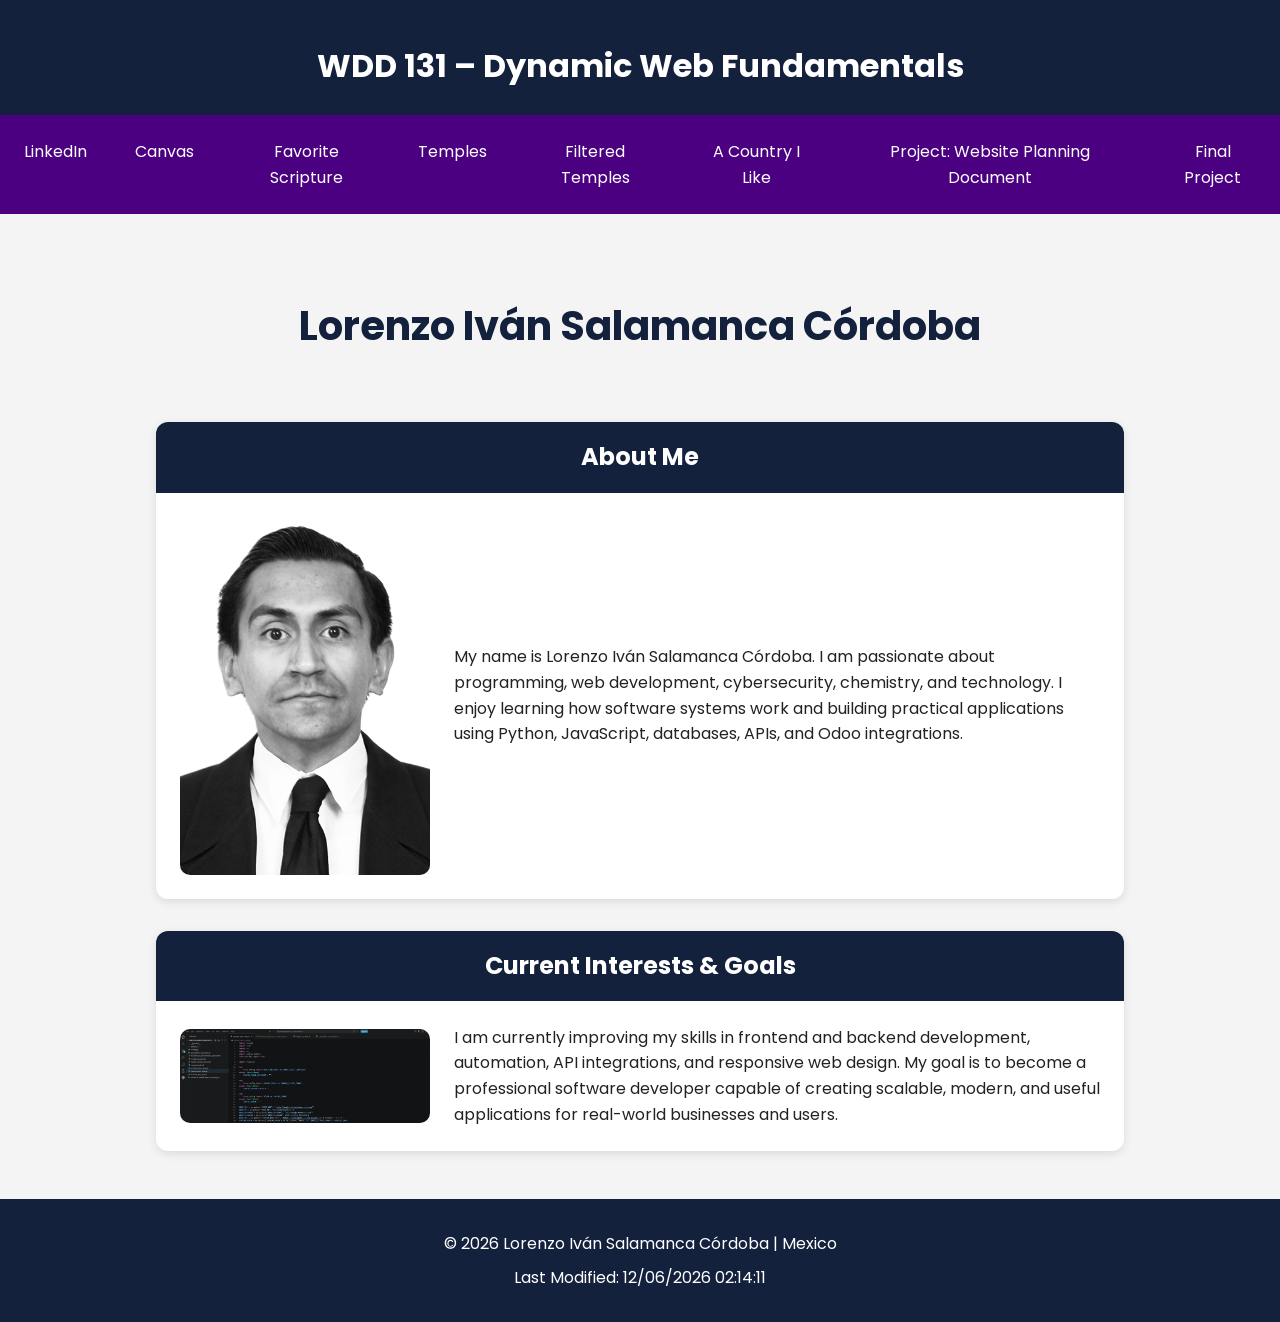
==== index.html @ 0d92c6d3 "Website planning document 3" ====
<!DOCTYPE html>
<html lang="en">
<head>
    <meta charset="UTF-8" />
    <meta name="viewport" content="width=device-width, initial-scale=1.0" />

    <title>WDD 131 – Dynamic Web Fundamentals – Lorenzo Iván Salamanca Córdoba</title>

    <meta
        name="description"
        content="WDD 131 – Dynamic Web Fundamentals. Home page for Lorenzo Iván Salamanca Córdoba featuring web development, programming, technology, and academic projects."
    />

    <meta
        name="author"
        content="Lorenzo Iván Salamanca Córdoba"
    />

    <link rel="stylesheet" href="styles/base.css" />

    <link rel="preconnect" href="https://fonts.googleapis.com">
    <link rel="preconnect" href="https://fonts.gstatic.com" crossorigin>
    <link rel="icon" href="https://www.svgrepo.com/show/398142/purple-circle.svg" type="image/svg+xml">

    <link href="https://fonts.googleapis.com/css2?family=Poppins:wght@300;400;600;700&display=swap" rel="stylesheet">

    <script src="scripts/getdates.js" defer></script>
    <script src="scripts/navbar.js" defer></script>
</head>

<body>

    <header>
        <span id="course-title">
            WDD 131 – Dynamic Web Fundamentals
        </span>
        <button id="menu" title="Menu"></button>
        <nav>
            <ul class="navigation">
                <li><a href="https://www.linkedin.com/in/lorenzo-iván-salamanca-córdoba-935813367" target="_blank">
                    LinkedIn
                </a></li>

                <li><a href="https://byupw.instructure.com/" target="_blank">
                    Canvas
                </a></li>

                <li><a href="https://www.churchofjesuschrist.org/study/scriptures/bofm/1-ne/3?lang=eng&id=p7#p7" target="_blank">
                    Favorite Scripture
                </a></li>

                <li><a href="temples.html">
                    Temples
                </a></li>

                <li><a href="filtered-temples.html">
                    Filtered Temples
                </a></li>

                <li><a href="place.html">
                    A Country I Like
                </a></li>

                <li><a href="wdd131/project/siteplan.html">
                    Project: Website Planning Document
                </a></li>

                <li><a href="#">
                    Final Project
                </a></li>
            </ul>
        </nav>
    </header>

    <main>

        <h1>Lorenzo Iván Salamanca Córdoba</h1>

        <section class="card">

            <h2>About Me</h2>

            <div class="card-content">

                <img src="images/profile.png" alt="Profile picture of Lorenzo Salamanca">

                <p>
                    My name is Lorenzo Iván Salamanca Córdoba. I am passionate about
                    programming, web development, cybersecurity, chemistry, and technology.
                    I enjoy learning how software systems work and building practical
                    applications using Python, JavaScript, databases, APIs, and Odoo
                    integrations.
                </p>

            </div>

        </section>

        <section class="card">

            <h2>Current Interests & Goals</h2>

            <div class="card-content">

                <img src="images/coding.png" alt="Programming and web development">

                <p>
                    I am currently improving my skills in frontend and backend development,
                    automation, API integrations, and responsive web design. My goal is to
                    become a professional software developer capable of creating scalable,
                    modern, and useful applications for real-world businesses and users.
                </p>

            </div>

        </section>

    </main>

    <footer>

        <p>
            &copy;
            <span id="currentyear"></span>
            Lorenzo Iván Salamanca Córdoba | Mexico
        </p>

        <p id="lastModified"></p>

    </footer>

</body>
</html>
---- styles/base.css ----
* {
    margin: 0;
    padding: 0;
    box-sizing: border-box;
}

body {
    font-family: 'Poppins', sans-serif;
    background-color: #f4f4f4;
    color: #222;
    line-height: 1.6;
}

header {
    position: relative;
    background-color: #14213d;
    color: white;
    padding-top: 1rem;
}

#course-title {
    display: block;
    text-align: center;
    font-size: 2rem;
    font-weight: 700;
    padding: 1.5rem;
}

nav {
    display: flex;
    justify-content: center;
    gap: 1rem;
    background-color: #4B0082;
    padding: 0rem;
    flex-wrap: wrap;
}

nav a {
    color: white;
    text-decoration: none;
    padding: 0.7rem 1rem;
    border-radius: 6px;
    transition: background-color 0.3s ease;
}

nav ul li a {
    display: block;
    color: white;
    text-decoration: none;
    padding: 1rem;
    text-align: center;
    border-bottom: 1px solid rgba(255,255,255,0.1);
}

nav a:hover {
    background-color: #fca311;
    color: black;
}

main {
    max-width: 1000px;
    margin: 2rem auto;
    padding: 1rem;

    display: grid;
    grid-template-columns: 1fr;
    gap: 2rem;
}

main h1 {
    text-align: center;
    color: #14213d;
    
}

h1 {
    font-size: 2.5rem;
    margin: 2rem;
}

.card {
    background-color: white;
    border-radius: 12px;
    overflow: hidden;
    box-shadow: 0 3px 10px rgba(0,0,0,0.1);
}

.card h2 {
    background-color: #14213d;
    color: white;
    padding: 1rem;
    text-align: center;
}

.card-content {
    display: grid;
    grid-template-columns: 250px 1fr;
    gap: 1.5rem;
    align-items: center;
    padding: 1.5rem;
}

.card-content img {
    width: 100%;
    border-radius: 10px;
    object-fit: cover;
}


footer {
    background-color: #14213d;
    color: white;
    text-align: center;
    padding: 1.5rem;
}

footer p {
    margin: 0.5rem 0;
}

#menu {
    display: block;
    font-size: 2rem;
    background: none;
    border: none;
    color: #fff;
    cursor: pointer;
    position: absolute;
    top: 0.5rem;
    right: 1rem;
    z-index: 100;
}

#menu::before {
    content: "☰";
}

#menu.show::before {
    content: "X";
}

.navigation {
    list-style: none;
    display: none;
    flex-direction: column;
}

.navigation.show {
    display: flex;
}

@media screen and (min-width: 935px) {
    #menu {
        display: none;
    }
    .navigation {
        display: flex;
        flex-direction: row;
        justify-content: center;
        gap: 1rem;
        padding: 0.5rem;
    }

    nav ul li a {
        border-bottom: none;
        border-radius: 6px;
    }
}

@media (max-width: 600px) {

    .card-content {
        grid-template-columns: 1fr;
    }

    nav {
        flex-direction: column;
        align-items: center;
    }
}
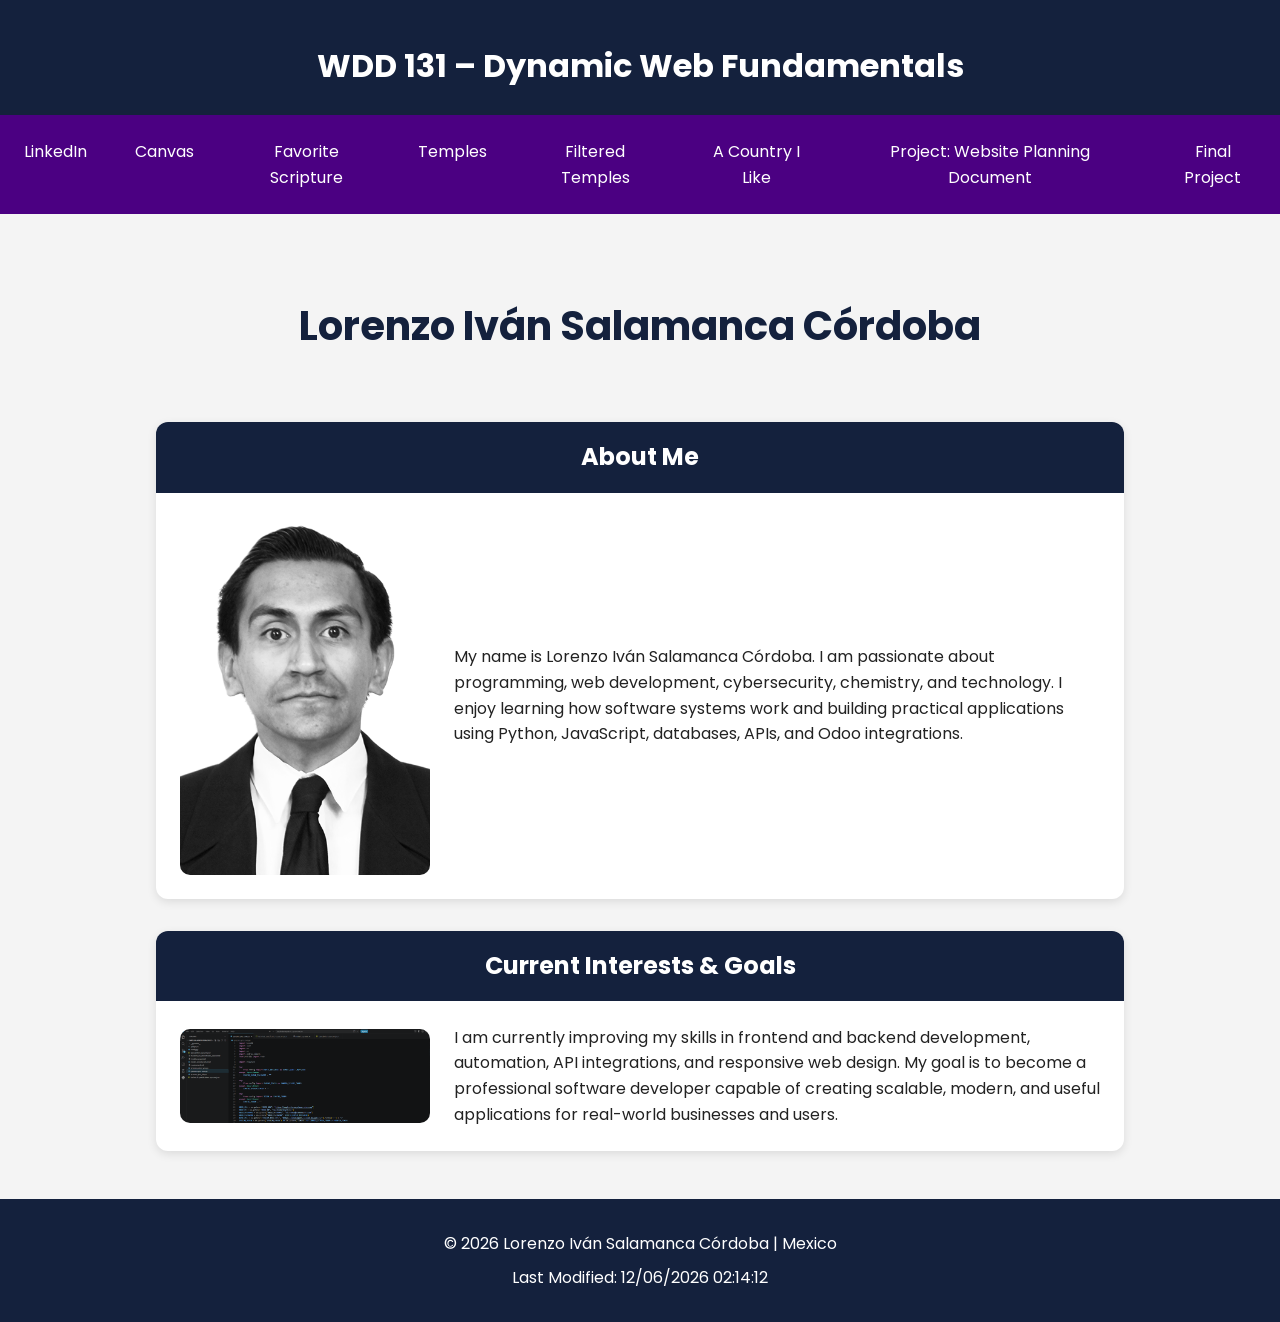
==== commit 225f8245: "Website planning document 7" ====
--- a/index.html
+++ b/index.html
@@ -17,7 +17,7 @@
     />
 
     <link rel="stylesheet" href="styles/base.css" />
-
+    
     <link rel="preconnect" href="https://fonts.googleapis.com">
     <link rel="preconnect" href="https://fonts.gstatic.com" crossorigin>
     <link rel="icon" href="https://www.svgrepo.com/show/398142/purple-circle.svg" type="image/svg+xml">
@@ -61,7 +61,7 @@
                     A Country I Like
                 </a></li>
 
-                <li><a href="wdd131/project/siteplan.html">
+                <li><a href="project/siteplan.html">
                     Project: Website Planning Document
                 </a></li>
 
